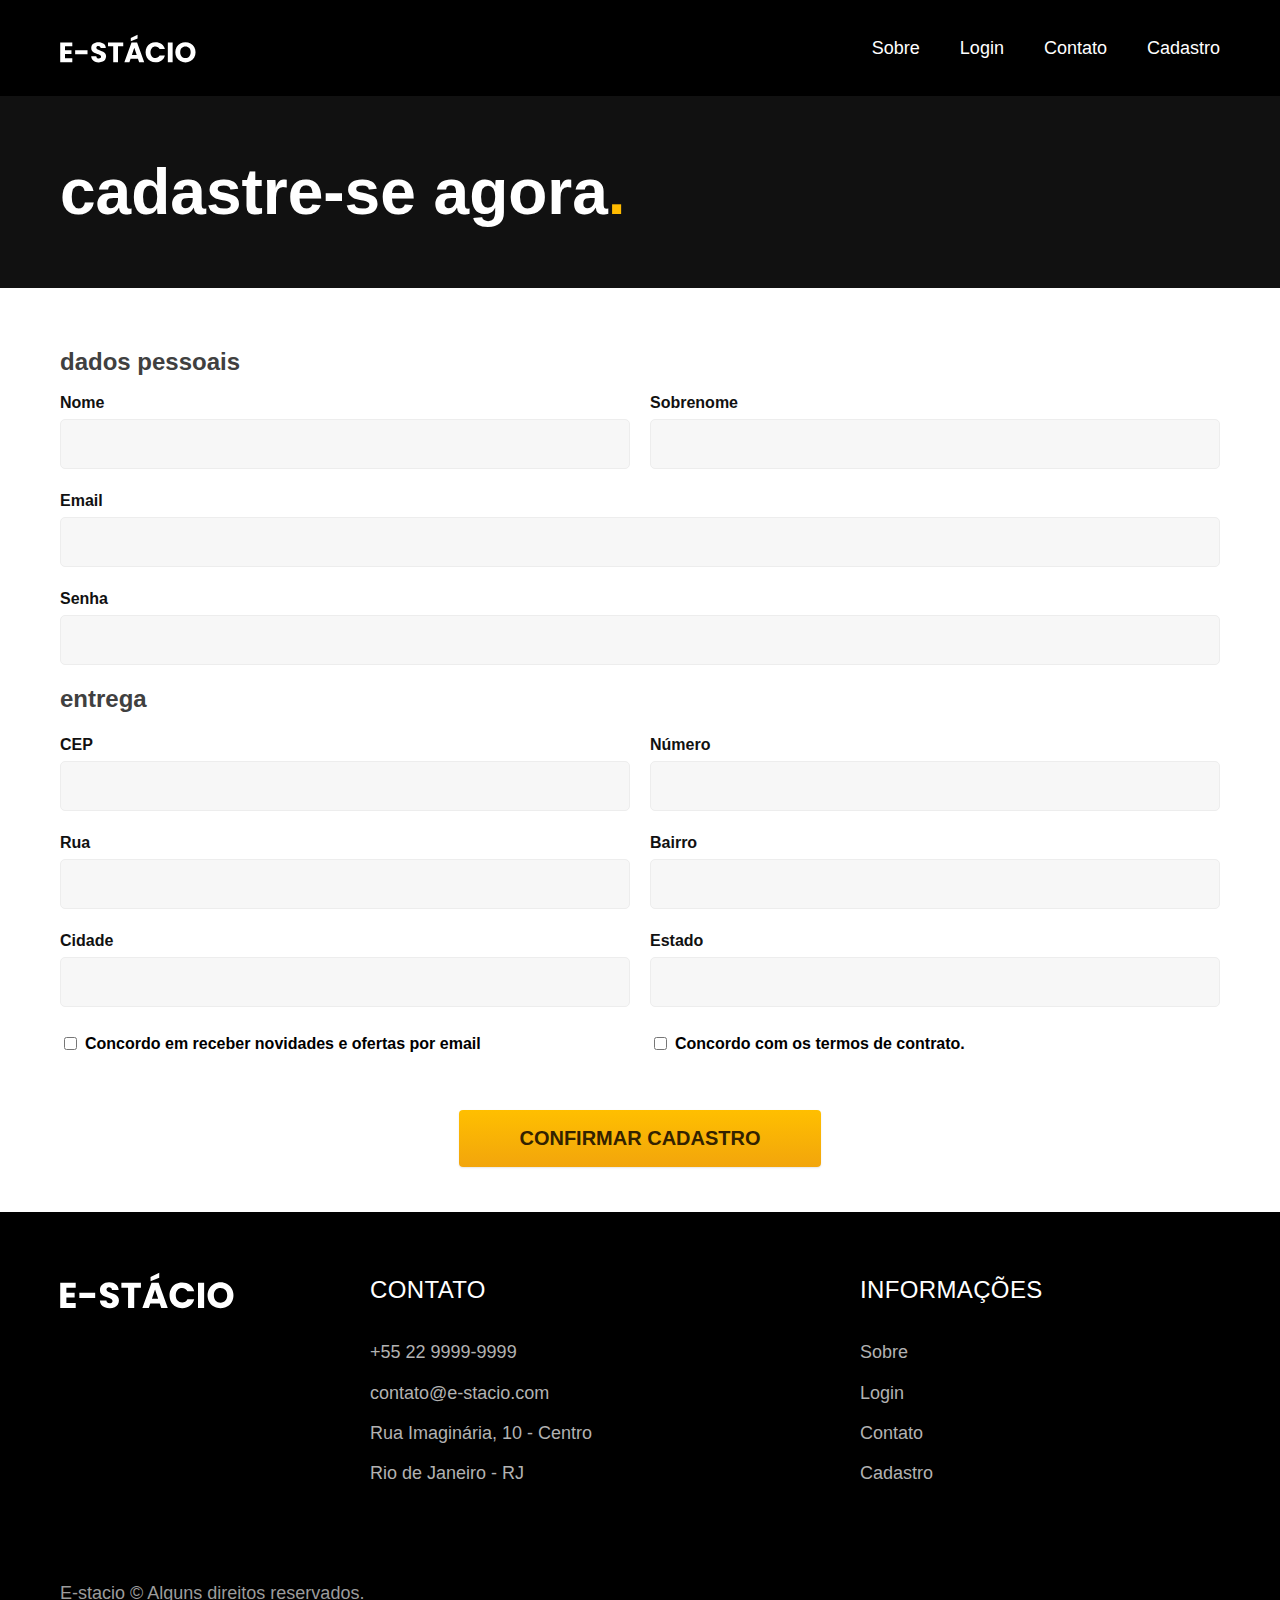
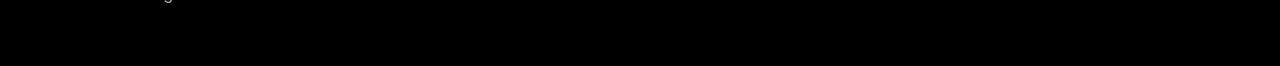
==== cadastro.html @ ddedeec8 "commit de todos arquivos" ====
<!DOCTYPE html>
<html lang="en">

<head>
    <meta charset="UTF-8">
    <meta name="viewport" content="width=device-width, initial-scale=1.0">
    <title>Cadastro | E-stácio</title>
    <link rel="stylesheet" href="./css/style.css" />
</head>

<body>
    <header class="header-bg">
        <div class="header container">
            <a href="./">
                <img src="./img/E-STÁCIO.svg" width="136" height="32" alt="Logo E-stacio">
            </a>
            <nav aria-label="primaria">
                <ul class="header-menu font-1-m cor-0">
                    <li><a href="./sobre.html">Sobre</a></li>
                    <li><a href="./login.html">Login</a></li>
                    <li><a href="./contato.html">Contato</a></li>
                    <li><a href="./cadastro.html">Cadastro</a></li>
                </ul>
            </nav>
        </div>
    </header>
    <main>
        <div class="titulo-bg">
            <div class="container">
                <h1 class="font-1-xxl cor-0">cadastre-se agora<span class="cor-p1">.</span></h1>
            </div>
        </div>
        <div class="cadastro">
            <h2 class="font-1-xs cor-9 col-2">dados pessoais</h2>
            <form class="cadastro-form">
                <div class="pos">
                    <label for="nome">Nome</label>
                    <input type="text" id="nome" name="nome">
                </div>
                <div class="pos">
                    <label for="sobrenome">Sobrenome</label>
                    <input type="text" id="sobrenome" name="sobrenome">
                </div>
                <div class="col-2">
                    <label for="email">Email</label>
                    <input type="text" id="email" name="email">
                </div>
                <div class="col-2">
                    <label for="CPF">Senha</label>
                    <input type="password" id="senha" name="senha">
                </div>
                <h2 class="font-1-xs cor-9 col-2">entrega</h2>
                <div>
                    <label for="cep">CEP</label>
                    <input type="text" id="cep" name="cep">
                </div>
                <div>
                    <label for="numero">Número</label>
                    <input type="text" id="numero" name="numero">
                </div>
                <div>
                    <label for="logradouro">Rua</label>
                    <input type="text" id="logradouro" name="logradouro">
                </div>
                <div>
                    <label for="bairro">Bairro</label>
                    <input type="text" id="bairro" name="bairro">
                </div>
                <div>
                    <label for="cidade">Cidade</label>
                    <input type="text" id="cidade" name="cidade">
                </div>
                <div>
                    <label for="estado">Estado</label>
                    <input type="text" id="estado" name="estado">
                </div>
                <div class="novidades">
                    <input type="CheckBox" name="CheckBox" />
                    <label for="CheckBox">Concordo em receber novidades e ofertas por email</label>
                </div>
                <div class="novidades">
                    <input type="CheckBox" name="CheckBox" />
                    <label for="CheckBox">Concordo com os termos de contrato.</label>
                </div>
            </form>
            <div class="btn-pos"><button class="botao-cadastro">Confirmar cadastro</button></div>

        </div>


    </main>
    <footer class="footer-bg">
        <div class="footer container">
            <img src="./img/E-STÁCIO.svg" alt="E-stacio">
            <div class="footer-contato">
                <h3 class="font-2-l-b cor-0">Contato</h3>
                <ul class="cor-5 font-2-m">
                    <li><a href="tel:+552299999999">+55 22 9999-9999</a></li>
                    <li><a href="mailto:contato@odyssey.com">contato@e-stacio.com</a></li>
                    <li>Rua Imaginária, 10 - Centro</li>
                    <li>Rio de Janeiro - RJ</li>
                </ul>
            </div>
            <div class="footer-info">
                <h3 class="font-2-l-b cor-0">Informações</h3>
                <nav>
                    <ul class="font-1-m cor-5">
                        <li><a href="./sobre.html">Sobre</a></li>
                        <li><a href="./login.html">Login</a></li>
                        <li><a href="./contato.html">Contato</a></li>
                        <li><a href="./cadastro.html">Cadastro</a></li>
                    </ul>
                </nav>
            </div>
            <p class="footer-copy font-2-m cor-6">E-stacio © Alguns direitos reservados.</p>
        </div>
    </footer>
</body>

</html>
---- css/style.css ----
@import "./global/global.css";
@import "./utilidades/tipografia.css";
@import "./utilidades/cores.css";
@import "./global/header.css";
@import "./global/footer.css";
@import "./utilidades/componentes.css";
@import "./utilidades/formulario.css";
@import "./home/introducao.css";
@import "./home/galeria.css";
@import "./contato/contato.css";
@import "./contato/presencial.css";
@import "./login/login.css";
@import "./sobre/sobre.css";
@import "./contato/horarios.css";
@import "./cadastro/cadastro.css";
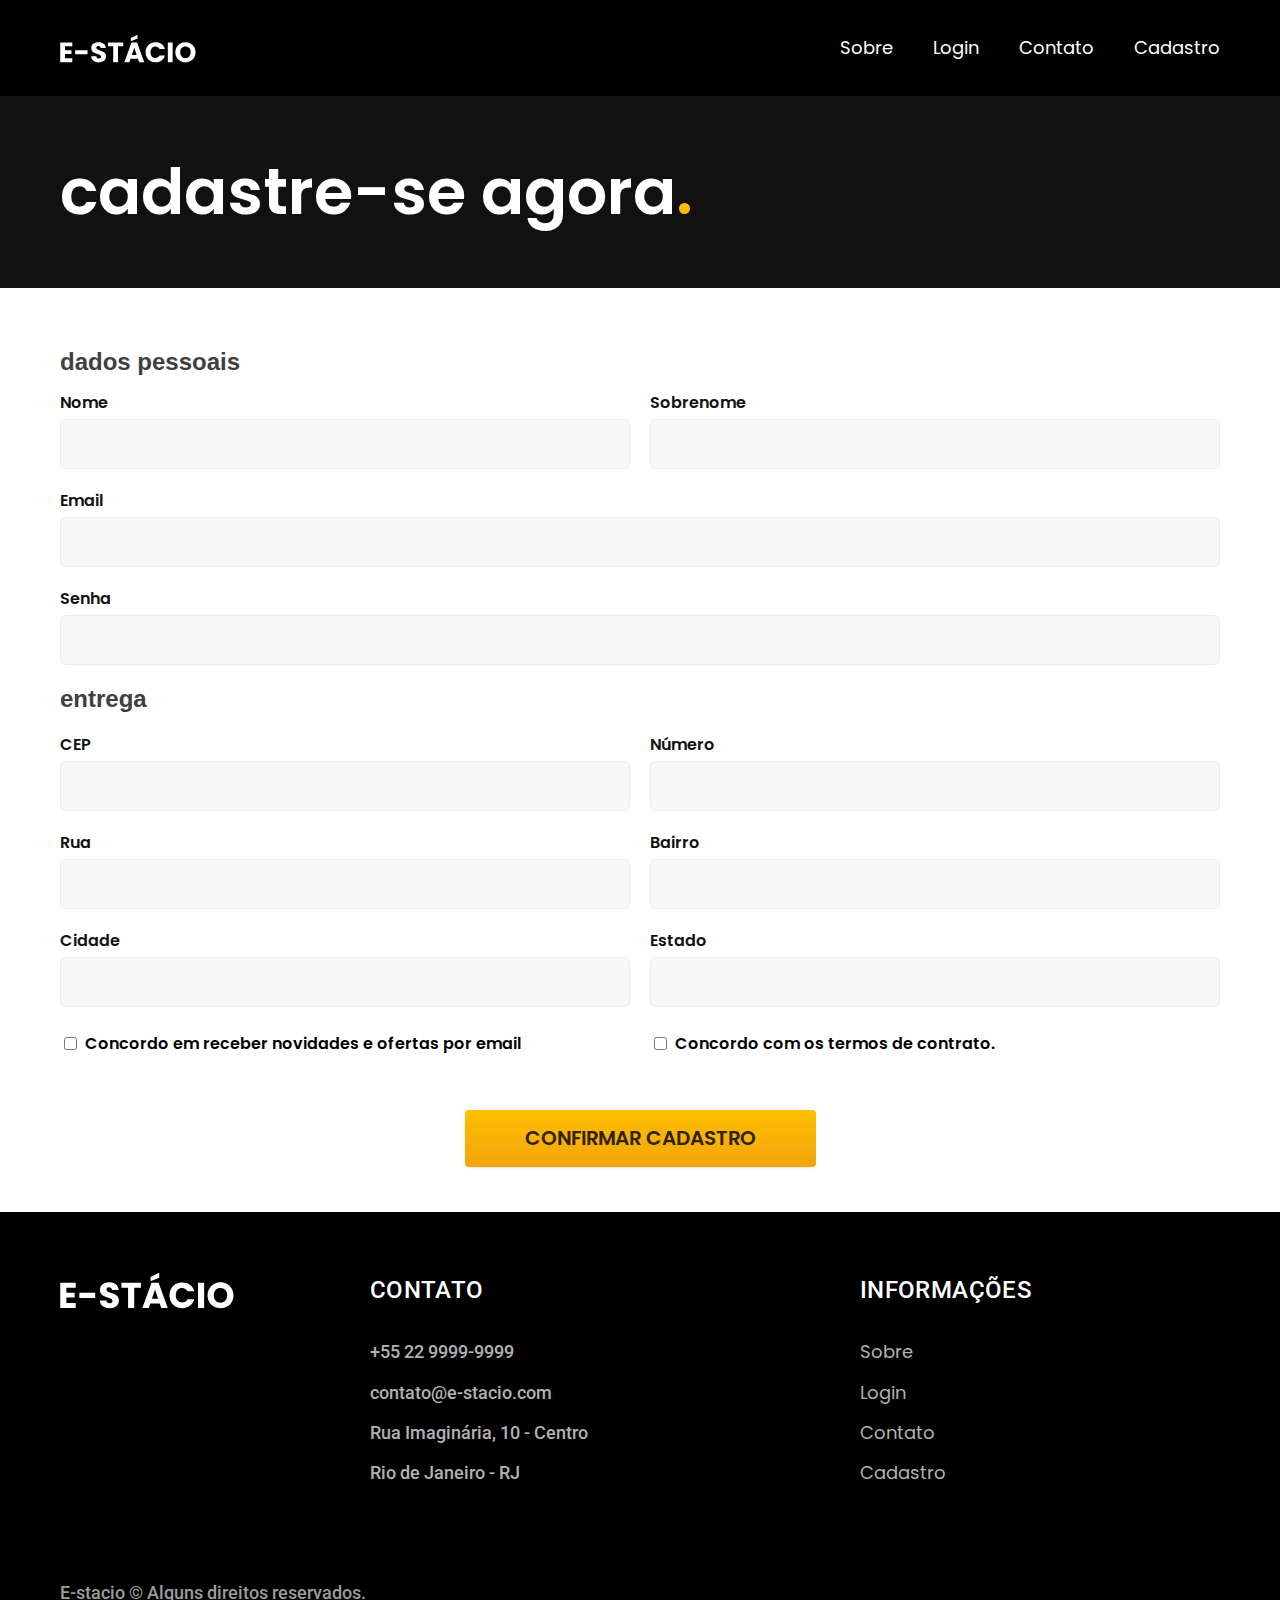
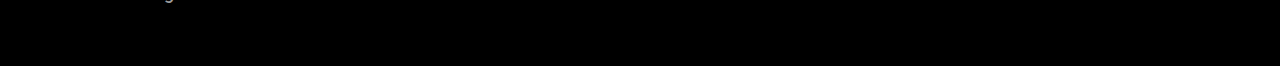
==== commit 23c60132: "favicon adicionado e corrigido fontes no cadastro e sobre" ====
--- a/cadastro.html
+++ b/cadastro.html
@@ -5,7 +5,12 @@
     <meta charset="UTF-8">
     <meta name="viewport" content="width=device-width, initial-scale=1.0">
     <title>Cadastro | E-stácio</title>
+    <link rel="preconnect" href="https://fonts.googleapis.com">
+    <link rel="preconnect" href="https://fonts.gstatic.com" crossorigin>
+    <link rel="preload" href="./css/style.css" as="style">
+    <link href="https://fonts.googleapis.com/css2?family=Poppins:wght@400;500;600;700&family=Roboto:wght@400;500;700&family=Merriweather:ital,wght@1,900&display=swap" rel="stylesheet">
     <link rel="stylesheet" href="./css/style.css" />
+    <link rel="icon" type="image/x-icon" href="/img/favicon-32x32.png">
 </head>
 
 <body>
